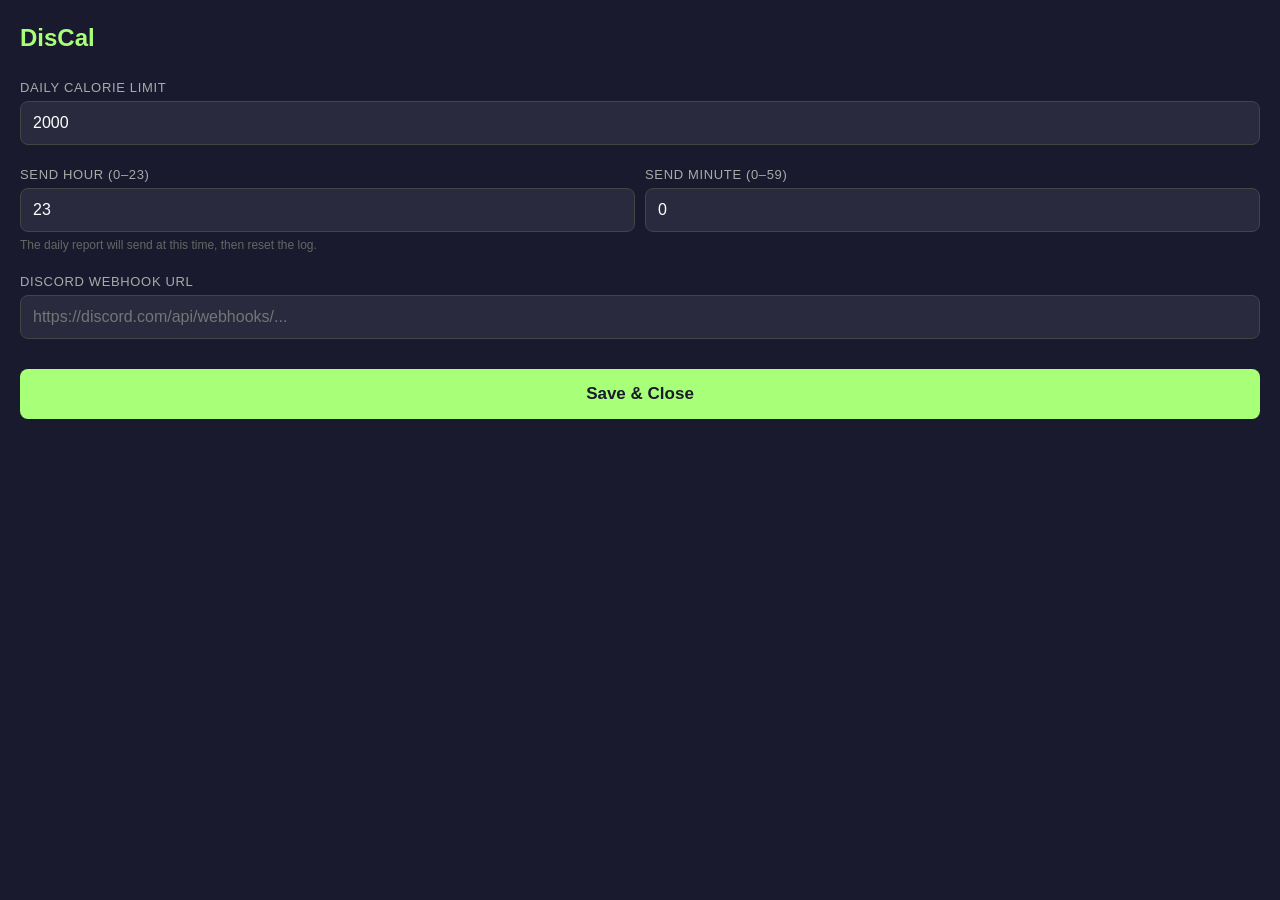
==== config.html @ e10baa4d "Add files via upload" ====
<!DOCTYPE html>
<html>
<head>
  <meta name="viewport" content="width=device-width, initial-scale=1">
  <title>DisCal Settings</title>
  <style>
    * { box-sizing: border-box; margin: 0; padding: 0; }
    body {
      font-family: -apple-system, sans-serif;
      background: #1a1a2e;
      color: #eee;
      padding: 24px 20px 40px;
    }
    h1 {
      font-size: 24px;
      color: #a8ff78;
      margin-bottom: 28px;
      font-weight: 700;
    }
    label {
      display: block;
      margin-bottom: 6px;
      font-size: 13px;
      color: #aaa;
      text-transform: uppercase;
      letter-spacing: 0.05em;
    }
    input {
      width: 100%;
      padding: 12px;
      border-radius: 8px;
      border: 1px solid #444;
      background: #2a2a3e;
      color: #fff;
      font-size: 16px;
      margin-bottom: 22px;
      outline: none;
    }
    input:focus {
      border-color: #a8ff78;
    }
    .row {
      display: flex;
      gap: 10px;
    }
    .row input {
      flex: 1;
    }
    .row-label {
      display: flex;
      gap: 10px;
      margin-bottom: 6px;
    }
    .row-label span {
      flex: 1;
      font-size: 13px;
      color: #aaa;
      text-transform: uppercase;
      letter-spacing: 0.05em;
    }
    button {
      width: 100%;
      padding: 15px;
      border-radius: 8px;
      border: none;
      background: #a8ff78;
      color: #1a1a2e;
      font-size: 17px;
      font-weight: bold;
      cursor: pointer;
      margin-top: 8px;
    }
    button:active {
      background: #8de060;
    }
    .hint {
      font-size: 12px;
      color: #666;
      margin-top: -16px;
      margin-bottom: 22px;
    }
  </style>
</head>
<body>
  <h1>DisCal</h1>

  <label>Daily calorie limit</label>
  <input type="number" id="limit" inputmode="numeric" placeholder="e.g. 2000">

  <div class="row-label">
    <span>Send hour (0–23)</span>
    <span>Send minute (0–59)</span>
  </div>
  <div class="row">
    <input type="number" id="hour"   inputmode="numeric" min="0" max="23" placeholder="23">
    <input type="number" id="minute" inputmode="numeric" min="0" max="59" placeholder="0">
  </div>
  <p class="hint">The daily report will send at this time, then reset the log.</p>

  <label>Discord webhook URL</label>
  <input type="url" id="webhook" inputmode="url" placeholder="https://discord.com/api/webhooks/...">

  <button onclick="save()">Save &amp; Close</button>

  <script>
    // Read options passed in via URL hash from app.js
    function getOptions() {
      try {
        var hash = location.hash.slice(1);
        if (hash) return JSON.parse(decodeURIComponent(hash));
      } catch(e) {}
      return {};
    }

    var opts = getOptions();
    document.getElementById('limit').value   = opts.dailyLimit  || 2000;
    document.getElementById('hour').value    = opts.sendHour    !== undefined ? opts.sendHour    : 23;
    document.getElementById('minute').value  = opts.sendMinute  !== undefined ? opts.sendMinute  : 0;
    document.getElementById('webhook').value = opts.webhookUrl  || '';

    function save() {
      var cfg = {
        dailyLimit:  parseInt(document.getElementById('limit').value,  10) || 2000,
        sendHour:    parseInt(document.getElementById('hour').value,   10),
        sendMinute:  parseInt(document.getElementById('minute').value, 10),
        webhookUrl:  document.getElementById('webhook').value.trim()
      };
      // Clamp values
      if (isNaN(cfg.sendHour))   cfg.sendHour   = 23;
      if (isNaN(cfg.sendMinute)) cfg.sendMinute = 0;
      cfg.sendHour   = Math.min(23, Math.max(0, cfg.sendHour));
      cfg.sendMinute = Math.min(59, Math.max(0, cfg.sendMinute));

      location.href = 'pebblejs://close#' + encodeURIComponent(JSON.stringify(cfg));
    }
  </script>
</body>
</html>
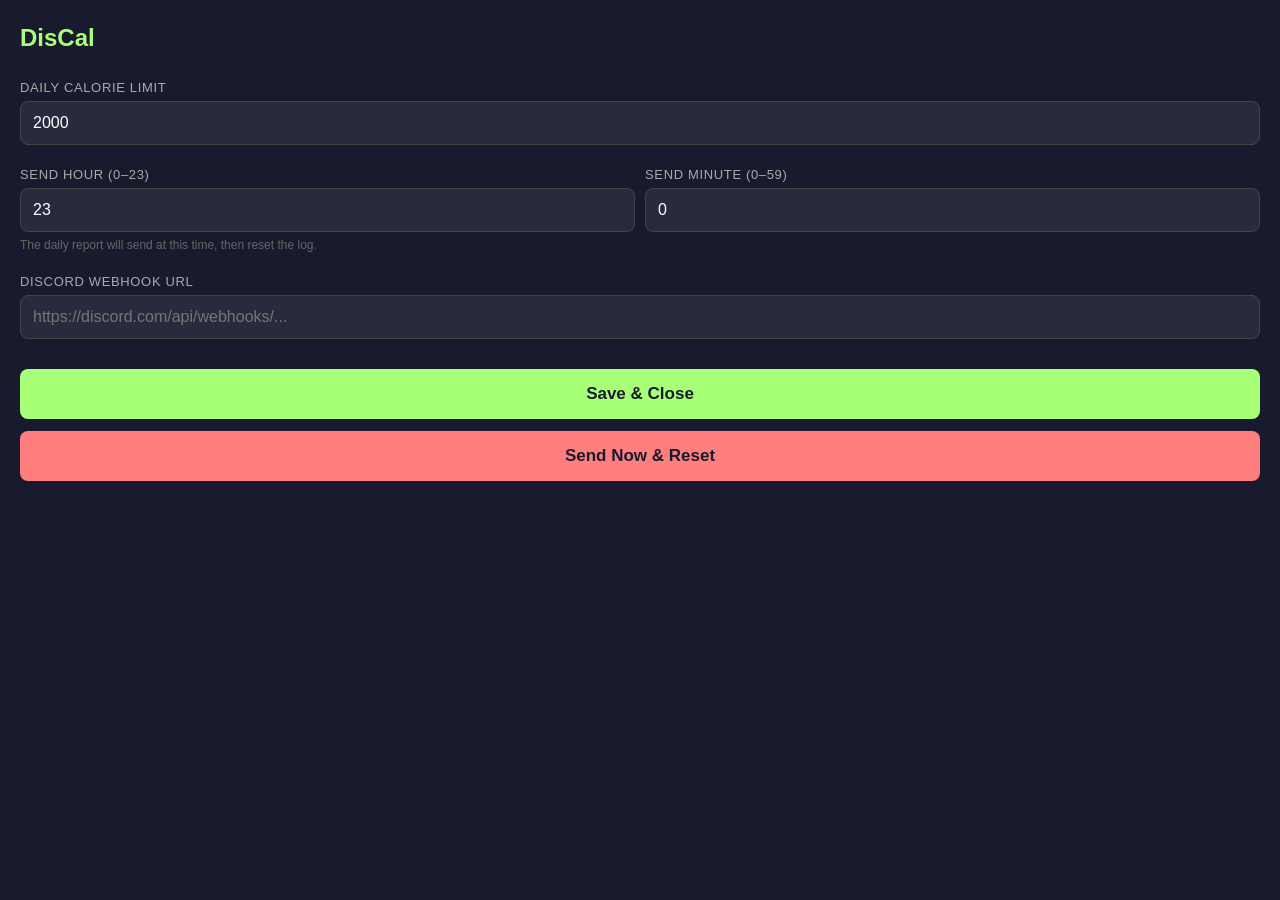
==== commit d16a0cdd: "Update config.html" ====
--- a/config.html
+++ b/config.html
@@ -73,6 +73,14 @@
     button:active {
       background: #8de060;
     }
+    .test-btn {
+      background: #ff7f7f;
+      color: #1a1a2e;
+      margin-top: 12px;
+    }
+    .test-btn:active {
+      background: #e06060;
+    }
     .hint {
       font-size: 12px;
       color: #666;
@@ -101,6 +109,7 @@
   <input type="url" id="webhook" inputmode="url" placeholder="https://discord.com/api/webhooks/...">
 
   <button onclick="save()">Save &amp; Close</button>
+  <button class="test-btn" onclick="sendNow()">Send Now &amp; Reset</button>
 
   <script>
     // Read options passed in via URL hash from app.js
@@ -125,7 +134,6 @@
         sendMinute:  parseInt(document.getElementById('minute').value, 10),
         webhookUrl:  document.getElementById('webhook').value.trim()
       };
-      // Clamp values
       if (isNaN(cfg.sendHour))   cfg.sendHour   = 23;
       if (isNaN(cfg.sendMinute)) cfg.sendMinute = 0;
       cfg.sendHour   = Math.min(23, Math.max(0, cfg.sendHour));
@@ -133,6 +141,12 @@
 
       location.href = 'pebblejs://close#' + encodeURIComponent(JSON.stringify(cfg));
     }
+
+    function sendNow() {
+      // Sends a special flag that tells app.js to trigger send+reset immediately
+      var cfg = { sendNow: true };
+      location.href = 'pebblejs://close#' + encodeURIComponent(JSON.stringify(cfg));
+    }
   </script>
 </body>
 </html>
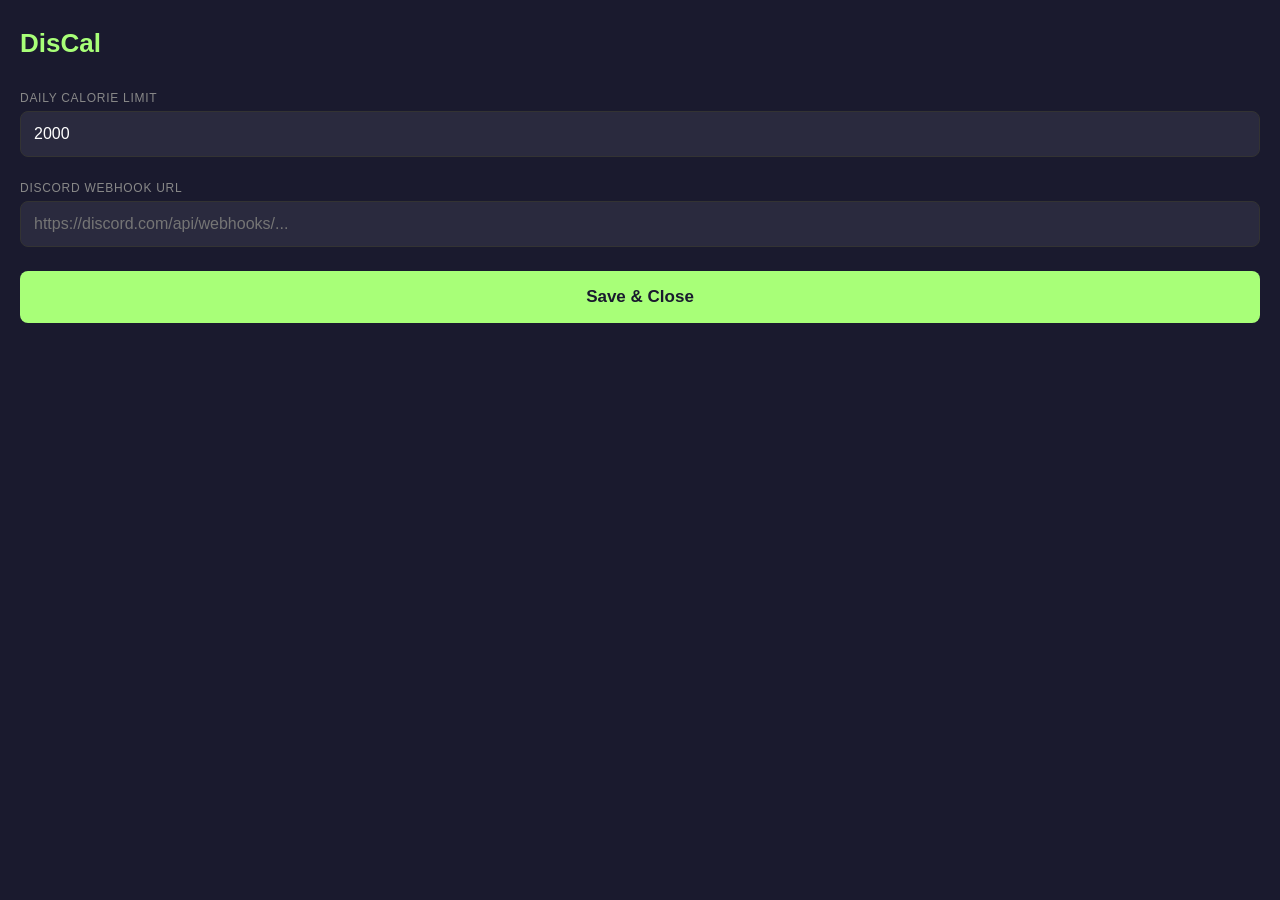
==== commit 31db1286: "Update config.html" ====
--- a/config.html
+++ b/config.html
@@ -9,84 +9,42 @@
       font-family: -apple-system, sans-serif;
       background: #1a1a2e;
       color: #eee;
-      padding: 24px 20px 40px;
+      padding: 28px 20px 48px;
     }
-    h1 {
-      font-size: 24px;
-      color: #a8ff78;
-      margin-bottom: 28px;
-      font-weight: 700;
-    }
+    h1 { font-size: 26px; color: #a8ff78; margin-bottom: 32px; font-weight: 700; }
     label {
       display: block;
       margin-bottom: 6px;
-      font-size: 13px;
-      color: #aaa;
+      font-size: 12px;
+      color: #888;
       text-transform: uppercase;
-      letter-spacing: 0.05em;
+      letter-spacing: 0.06em;
     }
     input {
       width: 100%;
-      padding: 12px;
+      padding: 13px;
       border-radius: 8px;
-      border: 1px solid #444;
+      border: 1px solid #333;
       background: #2a2a3e;
       color: #fff;
       font-size: 16px;
-      margin-bottom: 22px;
+      margin-bottom: 24px;
       outline: none;
     }
-    input:focus {
-      border-color: #a8ff78;
-    }
-    .row {
-      display: flex;
-      gap: 10px;
-    }
-    .row input {
-      flex: 1;
-    }
-    .row-label {
-      display: flex;
-      gap: 10px;
-      margin-bottom: 6px;
-    }
-    .row-label span {
-      flex: 1;
-      font-size: 13px;
-      color: #aaa;
-      text-transform: uppercase;
-      letter-spacing: 0.05em;
-    }
-    button {
+    input:focus { border-color: #a8ff78; }
+    .save-btn {
       width: 100%;
-      padding: 15px;
+      padding: 16px;
       border-radius: 8px;
       border: none;
       background: #a8ff78;
       color: #1a1a2e;
       font-size: 17px;
-      font-weight: bold;
+      font-weight: 700;
       cursor: pointer;
-      margin-top: 8px;
+      margin-bottom: 12px;
     }
-    button:active {
-      background: #8de060;
-    }
-    .test-btn {
-      background: #ff7f7f;
-      color: #1a1a2e;
-      margin-top: 12px;
-    }
-    .test-btn:active {
-      background: #e06060;
-    }
-    .hint {
-      font-size: 12px;
-      color: #666;
-      margin-top: -16px;
-      margin-bottom: 22px;
-    }
+    .save-btn:active { background: #8fdf60; }
   </style>
 </head>
 <body>
@@ -95,56 +53,28 @@
   <label>Daily calorie limit</label>
   <input type="number" id="limit" inputmode="numeric" placeholder="e.g. 2000">
 
-  <div class="row-label">
-    <span>Send hour (0–23)</span>
-    <span>Send minute (0–59)</span>
-  </div>
-  <div class="row">
-    <input type="number" id="hour"   inputmode="numeric" min="0" max="23" placeholder="23">
-    <input type="number" id="minute" inputmode="numeric" min="0" max="59" placeholder="0">
-  </div>
-  <p class="hint">The daily report will send at this time, then reset the log.</p>
-
   <label>Discord webhook URL</label>
   <input type="url" id="webhook" inputmode="url" placeholder="https://discord.com/api/webhooks/...">
 
-  <button onclick="save()">Save &amp; Close</button>
-  <button class="test-btn" onclick="sendNow()">Send Now &amp; Reset</button>
+  <button class="save-btn" onclick="save()">Save &amp; Close</button>
 
   <script>
-    // Read options passed in via URL hash from app.js
-    function getOptions() {
+    function getOpts() {
       try {
         var hash = location.hash.slice(1);
-        if (hash) return JSON.parse(decodeURIComponent(hash));
-      } catch(e) {}
-      return {};
+        return hash ? JSON.parse(decodeURIComponent(hash)) : {};
+      } catch(e) { return {}; }
     }
 
-    var opts = getOptions();
-    document.getElementById('limit').value   = opts.dailyLimit  || 2000;
-    document.getElementById('hour').value    = opts.sendHour    !== undefined ? opts.sendHour    : 23;
-    document.getElementById('minute').value  = opts.sendMinute  !== undefined ? opts.sendMinute  : 0;
-    document.getElementById('webhook').value = opts.webhookUrl  || '';
+    var opts = getOpts();
+    document.getElementById('limit').value   = opts.dailyLimit || 2000;
+    document.getElementById('webhook').value = opts.webhookUrl || '';
 
     function save() {
       var cfg = {
-        dailyLimit:  parseInt(document.getElementById('limit').value,  10) || 2000,
-        sendHour:    parseInt(document.getElementById('hour').value,   10),
-        sendMinute:  parseInt(document.getElementById('minute').value, 10),
-        webhookUrl:  document.getElementById('webhook').value.trim()
+        dailyLimit: parseInt(document.getElementById('limit').value, 10) || 2000,
+        webhookUrl: document.getElementById('webhook').value.trim()
       };
-      if (isNaN(cfg.sendHour))   cfg.sendHour   = 23;
-      if (isNaN(cfg.sendMinute)) cfg.sendMinute = 0;
-      cfg.sendHour   = Math.min(23, Math.max(0, cfg.sendHour));
-      cfg.sendMinute = Math.min(59, Math.max(0, cfg.sendMinute));
-
-      location.href = 'pebblejs://close#' + encodeURIComponent(JSON.stringify(cfg));
-    }
-
-    function sendNow() {
-      // Sends a special flag that tells app.js to trigger send+reset immediately
-      var cfg = { sendNow: true };
       location.href = 'pebblejs://close#' + encodeURIComponent(JSON.stringify(cfg));
     }
   </script>
